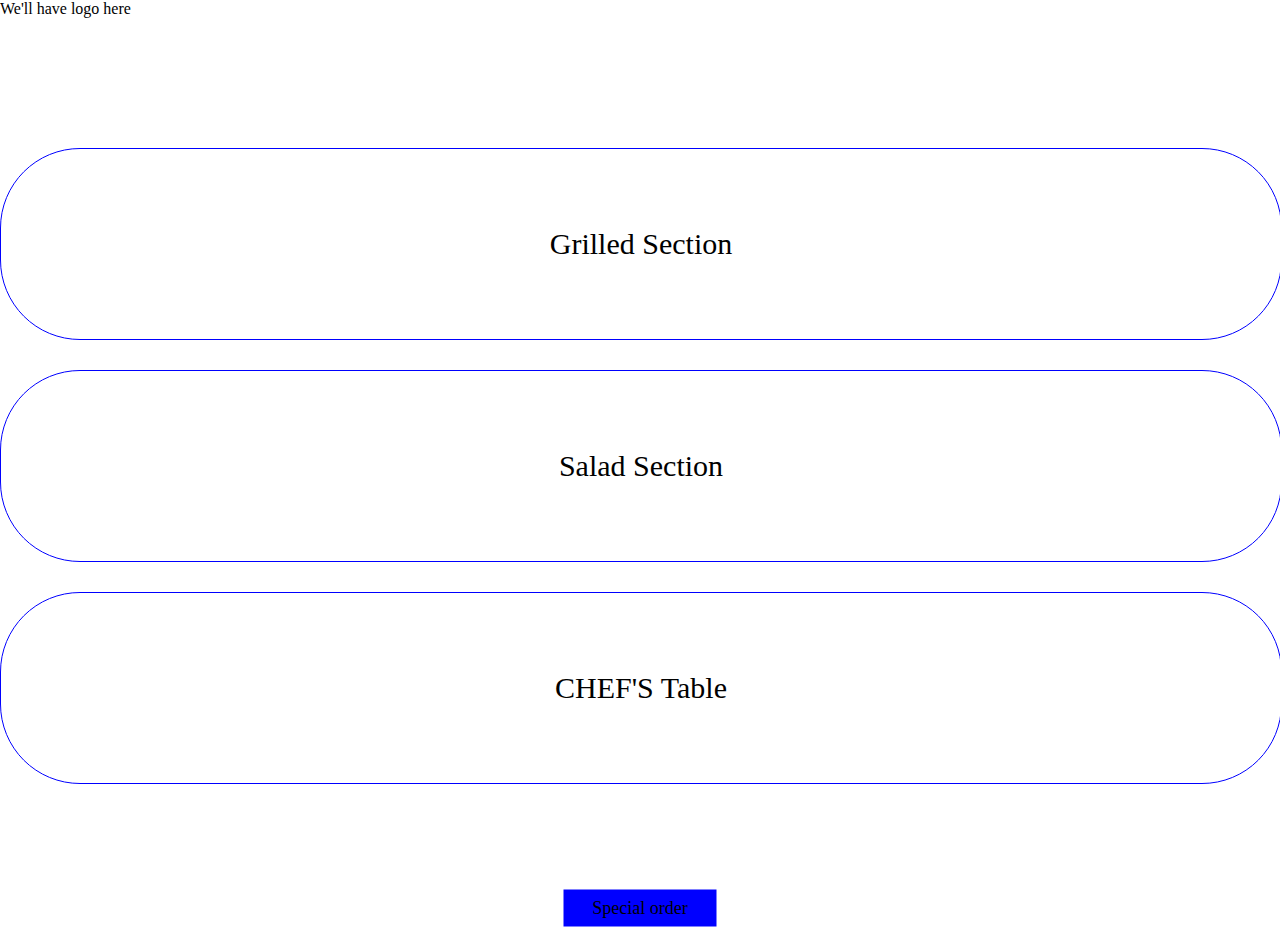
==== index.html @ d494aa8f "added body main container" ====
<!DOCTYPE html>
<html lang="en">
<head>
    <meta charset="UTF-8">
    <meta http-equiv="X-UA-Compatible" content="IE=edge">
    <meta name="viewport" content="width=device-width, initial-scale=1.0">
    <title>Document</title>
    <link rel="stylesheet" href="style.css">
</head>
<body>
    <header class = "logo" > We'll have logo here</header>

    <div class = "main-container"> 
        <div class = "container grilled align">
            Grilled Section
        </div>
        <div class = " container salad align">
            Salad Section
        </div>
        <div class = "container chef align">
            CHEF'S Table
        </div>

        <div class = "special align ">
            Special order
        </div>
    </div>

    <footer>

    </footer>

    
</body>
</html>
---- style.css ----
body{
    margin: 0;
}


.main-container{
    display: flex;
    flex-direction: column;
    /* border: 4px solid red; */
    margin-top: 100px;
}

.container{
    margin-top: 30px;
    text-align: center;
    align-items: center;
    border: 1px solid blue;
    width: 100%;
    height: 190px;
    border-radius: 80px;
    /* color: blue;
    font-size: 30px; */
}

.align{
    display: flex;
    justify-content: center;
    align-items: center;
    font-size: 30px;
}

.special{
    margin-top: 8px;
    font-size: 18px;
    background-color: blue;
    width: 153px;
    height: 37px;



    position: absolute;
    left: 50%;
    top: 100%;
    transform: translate(-50%, -50%);
}
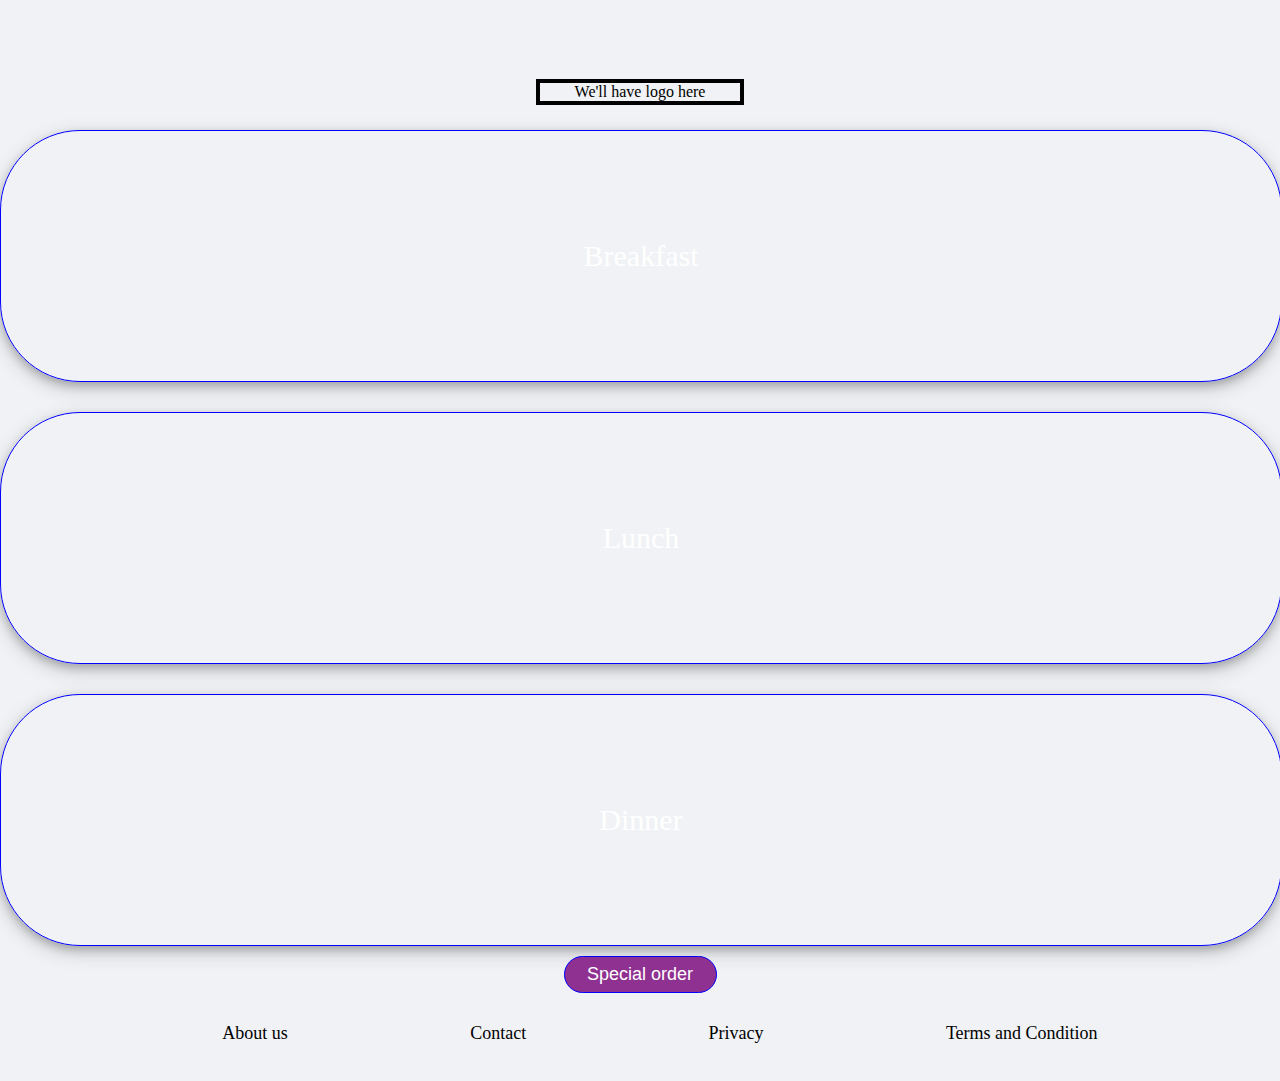
==== commit 83779606: "Work with footer and color selection" ====
--- a/index.html
+++ b/index.html
@@ -11,23 +11,32 @@
     <header class = "logo" > We'll have logo here</header>
 
     <div class = "main-container"> 
-        <div class = "container grilled align">
-            Grilled Section
+        <div class = "container breakfast align">
+            Breakfast
         </div>
-        <div class = " container salad align">
-            Salad Section
+        <div class = " container lunch align">
+            Lunch
         </div>
-        <div class = "container chef align">
-            CHEF'S Table
+        <div class = "container dinner align">
+            Dinner
         </div>
 
-        <div class = "special align ">
-            Special order
+        <div class = "order">
+            <button class = "special align ">
+                Special order
+            </button>
         </div>
     </div>
 
     <footer>
-
+        <div class = "footer" >
+            <ul class = "foot">
+                <li class = "items"><a class = "text" href = "https://www.google.com/"> About us</a></li>
+                <li class = "items"><a class = "text" href = "https://www.google.com/">Contact</a></li>
+                <li class = "items"><a class = "text" href = "https://www.google.com/">Privacy</a></li>
+                <li class = "items"><a class = "text" href = "https://www.google.com/">Terms and Condition</a></li>
+            </ul>
+        </div>
     </footer>
 
     
--- a/style.css
+++ b/style.css
@@ -1,7 +1,18 @@
 body{
     margin: 0;
+    background-color: rgb(240,242,245);
 }
 
+.logo{
+    margin-top: 5px;
+    text-align: center;
+    border: 4px solid black;
+    position: absolute;
+    left: 50%;
+    transform: translate(-50%, -100%);
+    width: 200px;
+
+}
 
 .main-container{
     display: flex;
@@ -16,11 +27,36 @@
     align-items: center;
     border: 1px solid blue;
     width: 100%;
-    height: 190px;
+    height: 250px;
     border-radius: 80px;
+    color: white;
+    box-shadow:0 4px 8px 0 rgba(0, 0, 0, 0.2), 0 6px 20px 0 rgba(0, 0, 0, 0.19);
     /* color: blue;
     font-size: 30px; */
 }
+
+.breakfast{
+    background-image: url(https://static.onecms.io/wp-content/uploads/sites/9/2020/01/cannabis-infused-brioche-french-toast-FT-RECIPE0120.jpg);
+    background-repeat: no-repeat;
+    background-size: 100% 100%;
+    
+}
+
+.lunch{
+    background-image: url(https://images.unsplash.com/photo-1547496502-affa22d38842?ixlib=rb-1.2.1&ixid=MnwxMjA3fDB8MHxzZWFyY2h8M3x8c2FsYWR8ZW58MHx8MHx8&auto=format&fit=crop&w=500&q=60);
+    background-repeat: no-repeat;
+    background-size: 100% 100%;
+
+}
+
+.dinner{
+    background-image: url(https://minimalistbaker.com/wp-content/uploads/2017/07/DELICIOUS-Roasted-Cauliflower-Tacos-with-Adobo-Romesco-30-min-healthy-SO-flavorful-vegan-glutenfree-plantbased-cauliflower-tacos-recipe-3.jpg);
+    background-repeat: no-repeat;
+    background-size: 100% 100%;
+}
+
+
+
 
 .align{
     display: flex;
@@ -30,16 +66,47 @@
 }
 
 .special{
-    margin-top: 8px;
     font-size: 18px;
-    background-color: blue;
+    background-color: #8F3191;
     width: 153px;
     height: 37px;
+}
+
+.special {
+    border: 1px solid blue;
+    border-radius: 80px;
+    padding: 10px;
+    margin-top: 10px;
+    color: white;
+    }
+
+.order{
+    display: flex;
+    justify-content: center;
+}
+       
+.foot{
+    display: flex;
+    justify-content: space-evenly;
+    margin-top: 30px;
+    bottom: 0;
+    font-size: large;
+    height: 40px;
+} 
+
+.items{
+    list-style-type: none;
+}
+
+.text{
+    color: black;
+}
+
+a:link{
+    text-decoration: none;
+}
+a:hover{
+    background-color: yellow;
+}
 
 
-
-    position: absolute;
-    left: 50%;
-    top: 100%;
-    transform: translate(-50%, -50%);
-}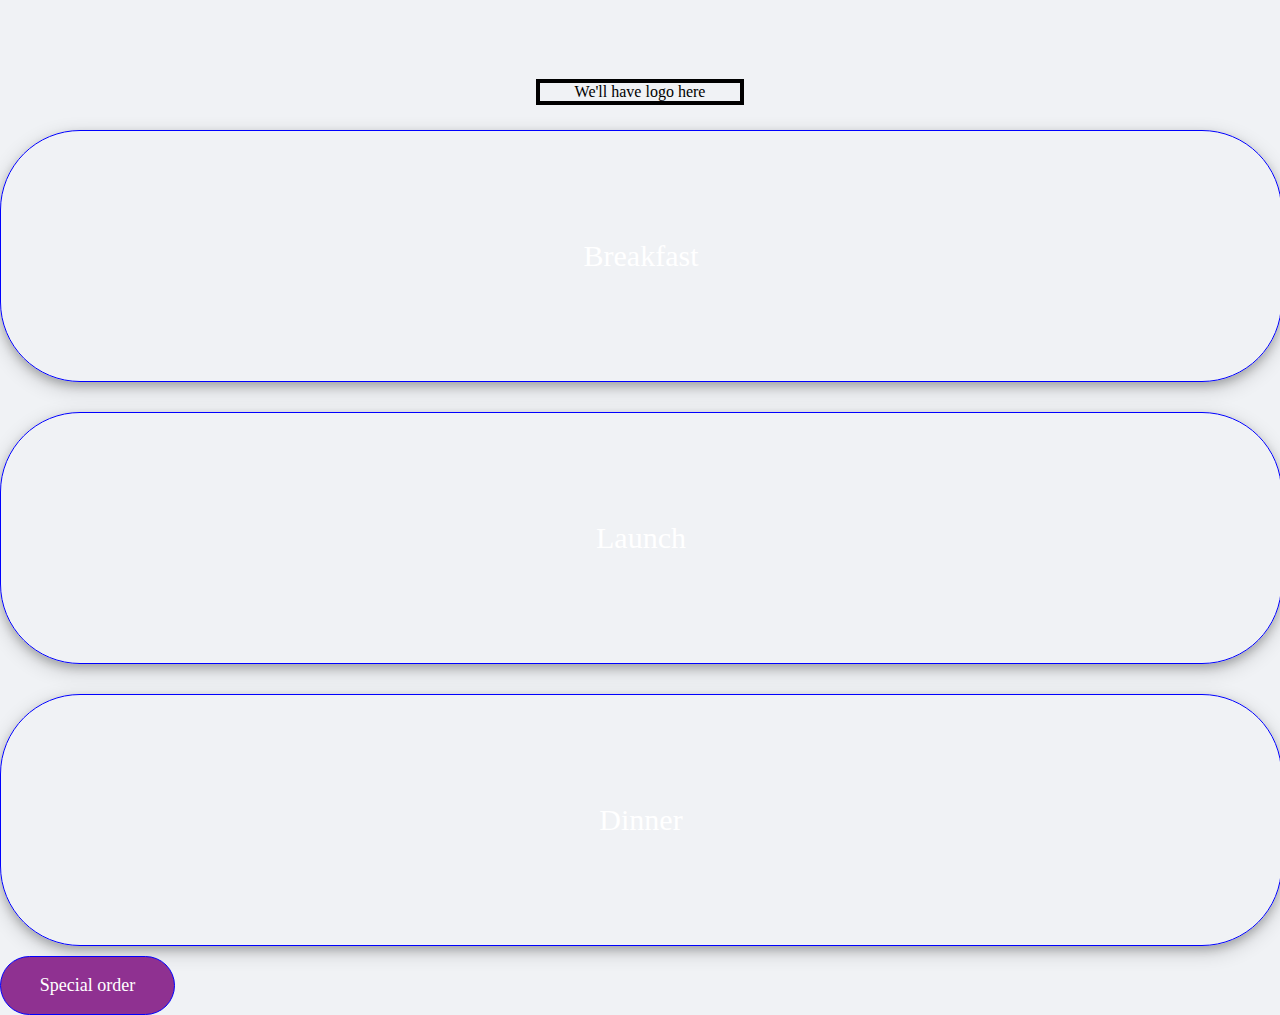
==== commit a048a43e: "started launch page" ====
--- a/index.html
+++ b/index.html
@@ -11,32 +11,23 @@
     <header class = "logo" > We'll have logo here</header>
 
     <div class = "main-container"> 
-        <div class = "container breakfast align">
+        <div class = "container grilled align">
             Breakfast
         </div>
-        <div class = " container lunch align">
-            Lunch
+        <div class = " container salad align">
+            Launch
         </div>
-        <div class = "container dinner align">
+        <div class = "container chef align">
             Dinner
         </div>
 
-        <div class = "order">
-            <button class = "special align ">
-                Special order
-            </button>
+        <div class = "special align ">
+            Special order
         </div>
     </div>
 
     <footer>
-        <div class = "footer" >
-            <ul class = "foot">
-                <li class = "items"><a class = "text" href = "https://www.google.com/"> About us</a></li>
-                <li class = "items"><a class = "text" href = "https://www.google.com/">Contact</a></li>
-                <li class = "items"><a class = "text" href = "https://www.google.com/">Privacy</a></li>
-                <li class = "items"><a class = "text" href = "https://www.google.com/">Terms and Condition</a></li>
-            </ul>
-        </div>
+
     </footer>
 
     
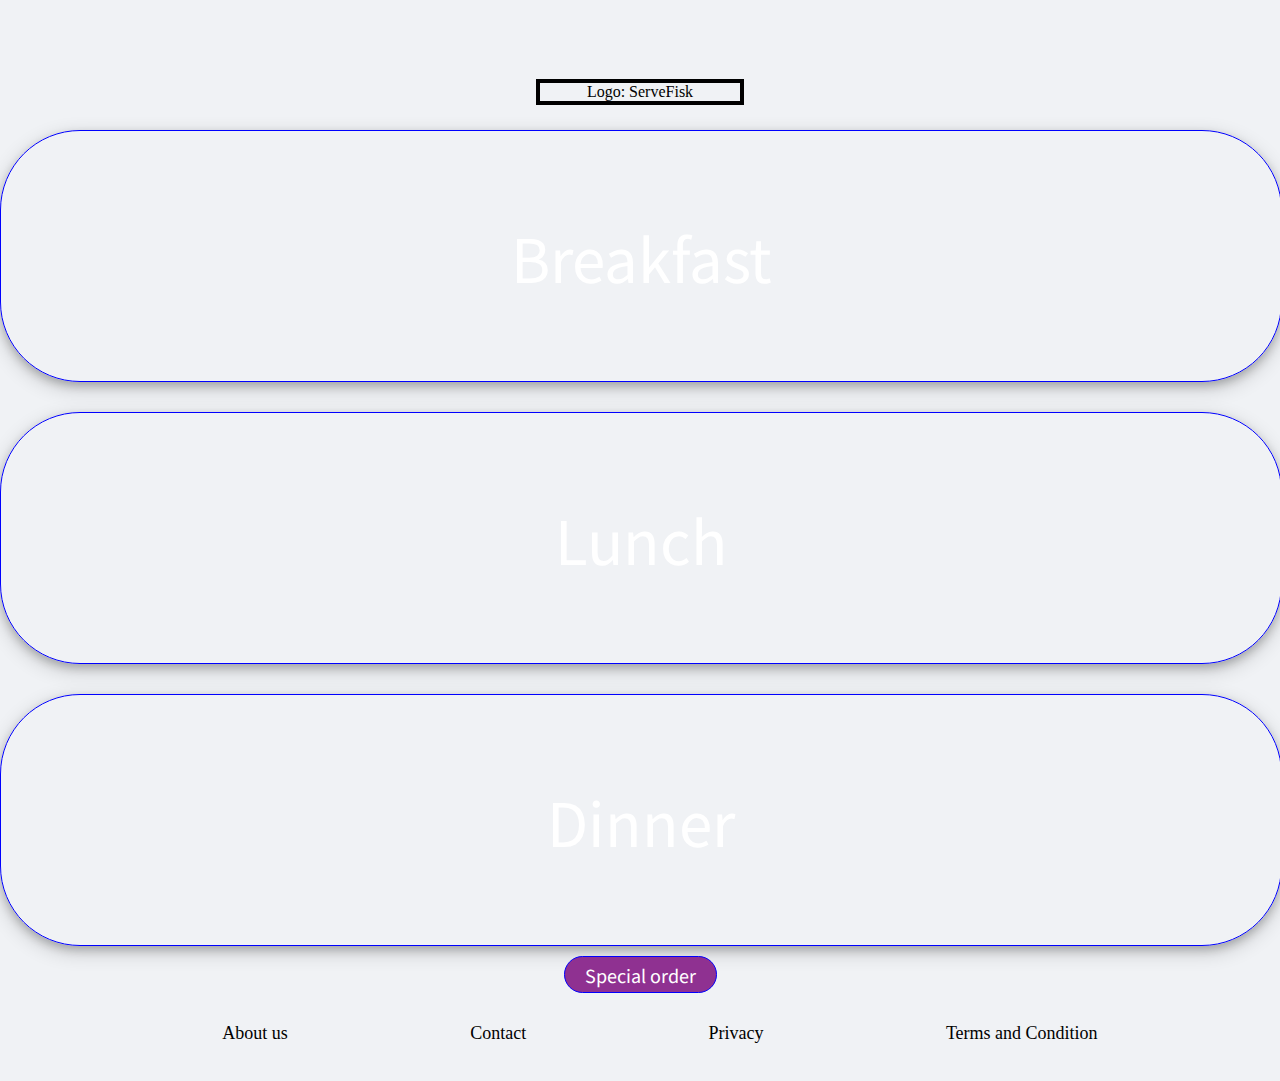
==== commit 70aa6aa1: "Linked Lunch div to launch.html" ====
--- a/index.html
+++ b/index.html
@@ -5,29 +5,39 @@
     <meta http-equiv="X-UA-Compatible" content="IE=edge">
     <meta name="viewport" content="width=device-width, initial-scale=1.0">
     <title>Document</title>
-    <link rel="stylesheet" href="style.css">
+    <link href="https://fonts.googleapis.com/css2?family=Noto+Sans+JP:wght@300&family=Poppins:ital,wght@1,600&family=Syne+Tactile&display=swap" rel="stylesheet">   
+     <link rel="stylesheet" href="style.css">
 </head>
 <body>
-    <header class = "logo" > We'll have logo here</header>
+    <header class = "logo" >Logo: ServeFisk</header>
 
     <div class = "main-container"> 
-        <div class = "container grilled align">
+        <div class = "container breakfast align">
             Breakfast
         </div>
-        <div class = " container salad align">
-            Launch
+        <div class = "container lunch align">
+            <a class = "render" href = "launch.html">Lunch</a> 
         </div>
-        <div class = "container chef align">
+        <div class = "container dinner align">
             Dinner
         </div>
 
-        <div class = "special align ">
-            Special order
+        <div class = "order">
+            <button class = "special align ">
+                Special order
+            </button>
         </div>
     </div>
 
     <footer>
-
+        <div class = "footer" >
+            <ul class = "foot">
+                <li class = "items"><a class = "text" href = "https://www.google.com/"> About us</a></li>
+                <li class = "items"><a class = "text" href = "https://www.google.com/">Contact</a></li>
+                <li class = "items"><a class = "text" href = "https://www.google.com/">Privacy</a></li>
+                <li class = "items"><a class = "text" href = "https://www.google.com/">Terms and Condition</a></li>
+            </ul>
+        </div>
     </footer>
 
     
--- a/style.css
+++ b/style.css
@@ -31,28 +31,37 @@
     border-radius: 80px;
     color: white;
     box-shadow:0 4px 8px 0 rgba(0, 0, 0, 0.2), 0 6px 20px 0 rgba(0, 0, 0, 0.19);
-    /* color: blue;
-    font-size: 30px; */
+    font-family: Arial, Helvetica, sans-serif;
 }
 
 .breakfast{
     background-image: url(https://static.onecms.io/wp-content/uploads/sites/9/2020/01/cannabis-infused-brioche-french-toast-FT-RECIPE0120.jpg);
+    background-size: cover;
     background-repeat: no-repeat;
-    background-size: 100% 100%;
     
 }
 
 .lunch{
-    background-image: url(https://images.unsplash.com/photo-1547496502-affa22d38842?ixlib=rb-1.2.1&ixid=MnwxMjA3fDB8MHxzZWFyY2h8M3x8c2FsYWR8ZW58MHx8MHx8&auto=format&fit=crop&w=500&q=60);
+    background-image: url(https://images.unsplash.com/photo-1561758033-d89a9ad46330?ixlib=rb-1.2.1&ixid=MnwxMjA3fDB8MHxzZWFyY2h8NjB8fGx1bmNofGVufDB8fDB8YmxhY2t8&auto=format&fit=crop&w=500&q=60);
     background-repeat: no-repeat;
-    background-size: 100% 100%;
+    background-size: cover;
 
 }
 
 .dinner{
     background-image: url(https://minimalistbaker.com/wp-content/uploads/2017/07/DELICIOUS-Roasted-Cauliflower-Tacos-with-Adobo-Romesco-30-min-healthy-SO-flavorful-vegan-glutenfree-plantbased-cauliflower-tacos-recipe-3.jpg);
     background-repeat: no-repeat;
-    background-size: 100% 100%;
+    background-size: cover;
+}
+
+.render{
+    color: white;
+    text-decoration: none;
+    background-color: none;
+}
+
+.render a :hover{
+    color: black;
 }
 
 
@@ -62,7 +71,8 @@
     display: flex;
     justify-content: center;
     align-items: center;
-    font-size: 30px;
+    font-family: 'Noto Sans JP', sans-serif;
+    font-size: 60px;
 }
 
 .special{
@@ -72,6 +82,19 @@
     height: 37px;
 }
 
+.container a:hover{
+    color: teal;
+}
+
+.container:hover{
+    color: teal;
+}
+
+button:hover{
+    background-color: teal;
+    width: 200px;
+    font-size: 25px;
+}
 .special {
     border: 1px solid blue;
     border-radius: 80px;
@@ -84,6 +107,7 @@
     display: flex;
     justify-content: center;
 }
+
        
 .foot{
     display: flex;
@@ -100,13 +124,14 @@
 
 .text{
     color: black;
+    font-family: "Times New Roman", Times, serif;
+    ;
+
 }
 
 a:link{
     text-decoration: none;
 }
-a:hover{
+.foot a:hover{
     background-color: yellow;
-}
-
-
+}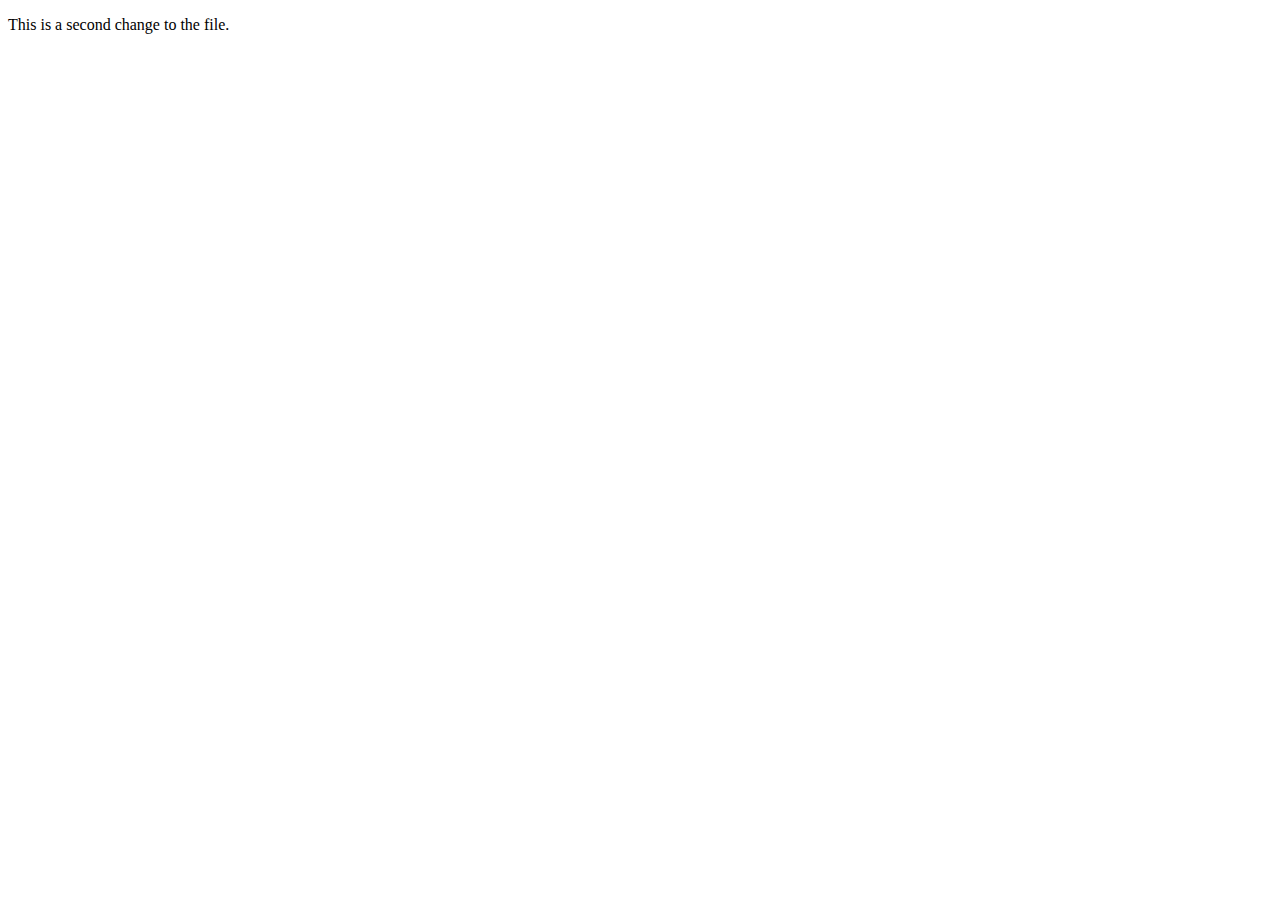
==== commit d53ad3d3: "Merge branch 'main' of https://github.com/ArunGiri392/FiskServe into dev" ====
--- a/index.html
+++ b/index.html
@@ -4,42 +4,9 @@
     <meta charset="UTF-8">
     <meta http-equiv="X-UA-Compatible" content="IE=edge">
     <meta name="viewport" content="width=device-width, initial-scale=1.0">
-    <title>Document</title>
-    <link href="https://fonts.googleapis.com/css2?family=Noto+Sans+JP:wght@300&family=Poppins:ital,wght@1,600&family=Syne+Tactile&display=swap" rel="stylesheet">   
-     <link rel="stylesheet" href="style.css">
+    <title>Project</title>
 </head>
 <body>
-    <header class = "logo" >Logo: ServeFisk</header>
-
-    <div class = "main-container"> 
-        <div class = "container breakfast align">
-            Breakfast
-        </div>
-        <div class = "container lunch align">
-            <a class = "render" href = "launch.html">Lunch</a> 
-        </div>
-        <div class = "container dinner align">
-            Dinner
-        </div>
-
-        <div class = "order">
-            <button class = "special align ">
-                Special order
-            </button>
-        </div>
-    </div>
-
-    <footer>
-        <div class = "footer" >
-            <ul class = "foot">
-                <li class = "items"><a class = "text" href = "https://www.google.com/"> About us</a></li>
-                <li class = "items"><a class = "text" href = "https://www.google.com/">Contact</a></li>
-                <li class = "items"><a class = "text" href = "https://www.google.com/">Privacy</a></li>
-                <li class = "items"><a class = "text" href = "https://www.google.com/">Terms and Condition</a></li>
-            </ul>
-        </div>
-    </footer>
-
-    
+    <p>This is a second change to the file.</p>
 </body>
-</html>+</html>
